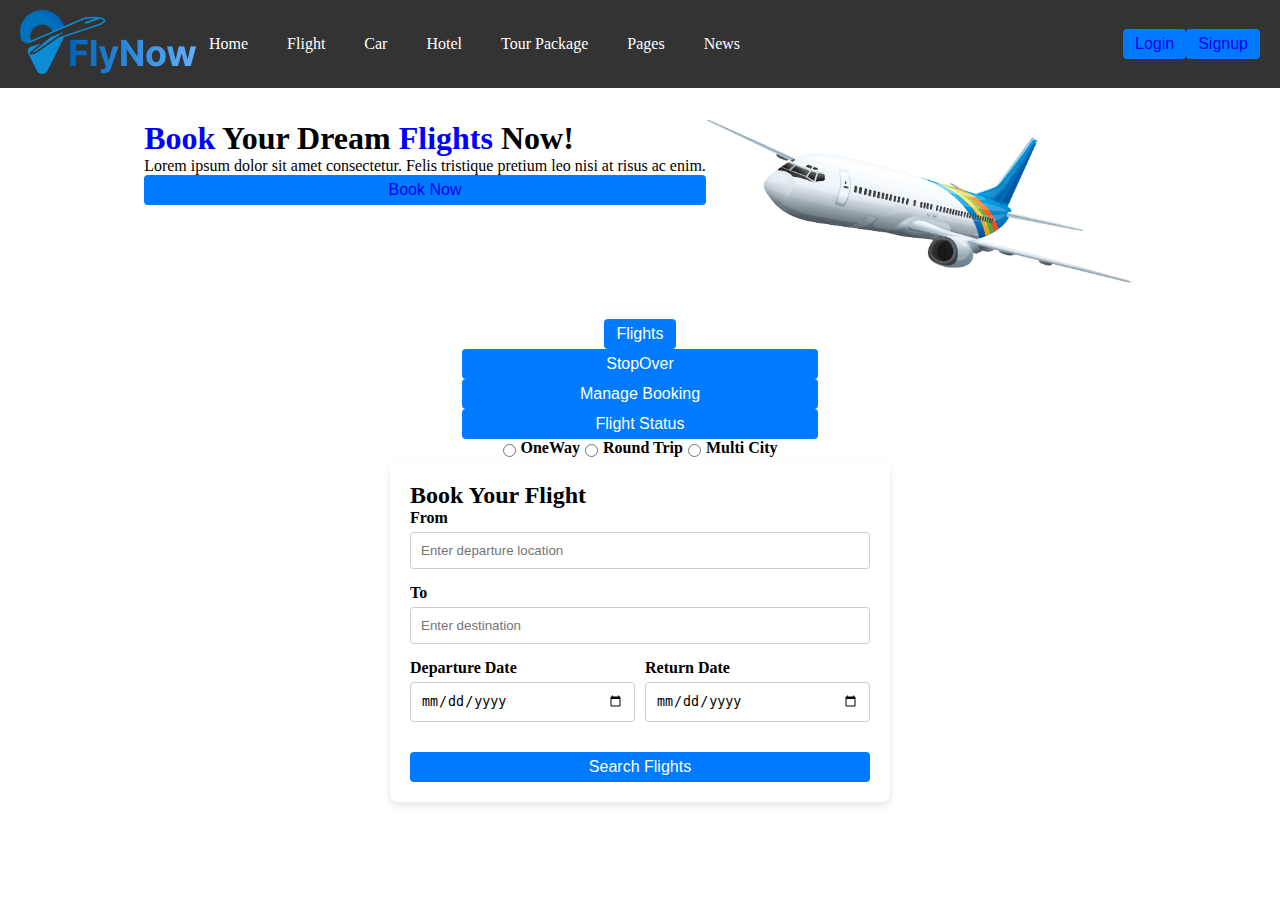
==== index.htm @ a7af7916 "added" ====
<!DOCTYPE html>
<html lang="en">
  <head>
    <meta charset="UTF-8" />
    <meta name="viewport" content="width=device-width, initial-scale=1.0" />
    <title>Document</title>
    <link href='https://unpkg.com/boxicons@2.1.4/css/boxicons.min.css' rel='stylesheet'>

    <link rel="stylesheet" href="style.css" />
  </head>
  <body>
<nav>
        <div class="main-menu__left">
            <div class="main-menu__logo">
                <a href="">
                    <img src="/Images/logo.png" alt="FlyNow" />
                </a>
            </div>
            <div class="hamburger">
                <div></div>
                <div></div>
                <div></div>
            </div>
            <div class="main-menu__nav">
                <ul class="main-menu__list">
                    <li class="current">
                        <a href="index.html" class="active">Home</a>
                    </li>
                    <li class="dropdown">
                        <a href="#">Flight</a>
                        <ul class="sub-menu">
                            <li><a href="flight-listing.html">Flight Listing</a></li>
                            <li><a href="flight-booking.html">Flight Booking</a></li>
                        </ul>
                    </li>
                    <li class="dropdown">
                        <a href="#">Car</a>
                        <ul class="sub-menu">
                            <li><a href="car-listing.html">Car Listing</a></li>
                            <li><a href="car-booking.html">Car Booking</a></li>
                            <li><a href="car-detail.html">Car Detail</a></li>
                        </ul>
                    </li>
                    <li class="dropdown">
                        <a href="#">Hotel</a>
                        <ul class="sub-menu">
                            <li><a href="hotel-listing.html">Hotel Listing</a></li>
                            <li><a href="hotel-booking.html">Hotel Booking</a></li>
                            <li><a href="hotel-detail.html">Hotel Detail</a></li>
                        </ul>
                    </li>
                    <li><a href="tour-packages.html">Tour Package</a></li>
                    <li class="dropdown">
                        <a href="#">Pages</a>
                        <ul class="sub-menu">
                            <li><a href="about-us.html">About</a></li>
                            <li><a href="contact.html">Contact</a></li>
                            <li><a href="privacy-policy.html">Privacy Policy</a></li>
                            <li><a href="login.html">Login</a></li>
                            <li><a href="sign-up.html">Signup</a></li>
                        </ul>
                    </li>
                    <li class="dropdown">
                        <a href="#">News</a>
                        <ul class="sub-menu">
                            <li><a href="blog-listing.html">News Listing</a></li>
                            <li><a href="blog-detail.html">News Detail</a></li>
                        </ul>
                    </li>
                </ul>
            </div>
        </div>
        <div class="main-menu__right">
          <button> <a href="/login.htm">Login</a></button> 
          <button>  <a href="/login.htm">Signup</a> </button>
        </div>
    </nav>

    <div class="section1">
      <div class="section1_part1">
        <h1 class="">
          <span class="section1_part1_span">Book</span> Your Dream
          <span class="section1_part1_span">Flights</span> Now!
        </h1>
        <p class="dark-gray mb-24">
          Lorem ipsum dolor sit amet consectetur. Felis tristique pretium leo
          nisi at risus ac enim.
        </p>
         <button> <a href="./flight-booking.html">Book Now</a></button>
      </div>

      <div class="">
        <div class="imageSection1">
          <img src="./Images/plane.png" alt="" />
        </div>
      </div>
    </div>





    <div class="section3">


      <div class="section3_sub">


        <div class="section3_sub1">
          
          <button>Flights</button>
         
        </div>

        <div class="section3_sub2">
          <button>StopOver</button>
          <button>Manage Booking</button>
          <button>Flight Status</button>
        </div>


        <div class="section3_sub3">

          <input type="radio">
          <label for="">OneWay</label>

          <input type="radio">
          <label for="">Round Trip</label>

          <input type="radio">
          <label for="">Multi City</label>

        </div>


           <div class="booking-form">
        <h2>Book Your Flight</h2>
        <form>
            <div class="form-group">
                <label for="from">From</label>
                <input type="text" id="from" name="from" placeholder="Enter departure location">
            </div>
            <div class="form-group">
                <label for="to">To</label>
                <input type="text" id="to" name="to" placeholder="Enter destination">
            </div>
            <div class="form-group inline">
                <div class="form-group">
                    <label for="departure-date">Departure Date</label>
                    <input type="date" id="departure-date" name="departure-date">
                </div>
                <div class="form-group">
                    <label for="return-date">Return Date</label>
                    <input type="date" id="return-date" name="return-date">
                </div>
            </div>
            <button id="btnfly" >Search Flights</button>
        </form>
    </div>
      </div>


      
    </div>



    <div class="display" id="display"></div>


    <script src="/script.js"></script>
  </body>
</html>
---- style.css ----
* {
            margin: 0;
            padding: 0;
            box-sizing: border-box;
        }
        nav {
            display: flex;
            justify-content: space-between;
            align-items: center;
            padding: 10px 20px;
            background-color: #333;
            color: white;
        }
        .main-menu__left, .main-menu__right {
            display: flex;
            align-items: center;
        }
        .main-menu__nav {
            display: flex;
        }
        .main-menu__list {
            list-style: none;
            display: flex;
            gap: 15px;
        }
        .main-menu__list li {
            position: relative;
        }
        .main-menu__list a {
            text-decoration: none;
            color: white;
            padding: 8px 12px;
            transition: background 0.3s;
        }
        .main-menu__list a:hover {
            background-color: #555;
        }
        .dropdown .sub-menu {
            display: none;
            position: absolute;
            top: 100%;
            left: 0;
            background: #444;
            list-style: none;
            padding: 10px 0;
            box-shadow: 0 2px 5px rgba(0, 0, 0, 0.2);
        }
        .dropdown:hover .sub-menu {
            display: block;
        }
        .sub-menu li {
            padding: 5px 20px;
        }
        .sub-menu a {
            color: white;
            text-decoration: none;
        }
        .hamburger {
            display: none;
            flex-direction: column;
            cursor: pointer;
        }
        .hamburger div {
            width: 25px;
            height: 3px;
            background: white;
            margin: 3px 0;
        }
        @media screen and (max-width: 768px) {
            .main-menu__nav {
                display: none;
                flex-direction: column;
                background: #333;
                width: 100%;
            }
            .main-menu__list {
                flex-direction: column;
                gap: 0;
            }
            .dropdown:hover .sub-menu {
                display: none;
            }
            .hamburger {
                display: flex;
            }
            .main-menu__nav.active {
                display: flex;
            }
        }

.section1 {
     display: flex
;
    justify-content: center;
    margin-top: 2rem;
}

.imageSection1 {
  max-width: 430px;
}

.imageSection1 img {
  width: 100%;
  height: 100%;
}

.section1_part1 {
}
.section1_part1_span {
  color: blue;
}

a {
  text-decoration: none;
}


.section3{

  margin-top: 2rem;
}

.section3_sub3{

  display: flex;
  gap: 5px;
}

.section3_sub{

  display: flex;
  flex-direction: column;
  justify-content: center;
  align-items: center;
}


.booking-form {
            background-color: #fff;
            padding: 20px;
            border-radius: 8px;
            box-shadow: 0 4px 8px rgba(0, 0, 0, 0.1);
            max-width: 500px;
            width: 100%;
        }
        .form-group {
            margin-bottom: 15px;
        }
        label {
            display: block;
            font-weight: bold;
            margin-bottom: 5px;
        }
        input[type="text"], input[type="date"] {
            width: 100%;
            padding: 10px;
            border: 1px solid #ccc;
            border-radius: 4px;
        }
        .form-group.inline {
            display: flex;
            gap: 10px;
        }
        .form-group.inline .form-group {
            flex: 1;
        }
        button {
            width: 100%;
            padding: 10px;
            background-color: #007bff;
            color: white;
            border: none;
            border-radius: 4px;
            cursor: pointer;
            font-size: 16px;
        }
        button:hover {
            background-color: #0056b3;
        }

 table {
            width: 100%;
            border-collapse: collapse;
            margin-bottom: 20px;
        }
        th, td {
            padding: 12px;
            border: 1px solid #ddd;
            text-align: left;
        }
        th {
            background-color: #007BFF;
            color: white;
        }
        tr:nth-child(even) {
            background-color: #f2f2f2;
        }
        button {
            padding: 6px 12px;
            border: none;
            cursor: pointer;
            border-radius: 4px;
        }
        .delete-btn {
            background-color: #dc3545;
            color: white;
        }
        .add-btn {
            background-color: #28a745;
            color: white;
        }
        .add-btn:hover, .delete-btn:hover {
            opacity: 0.8;
        }
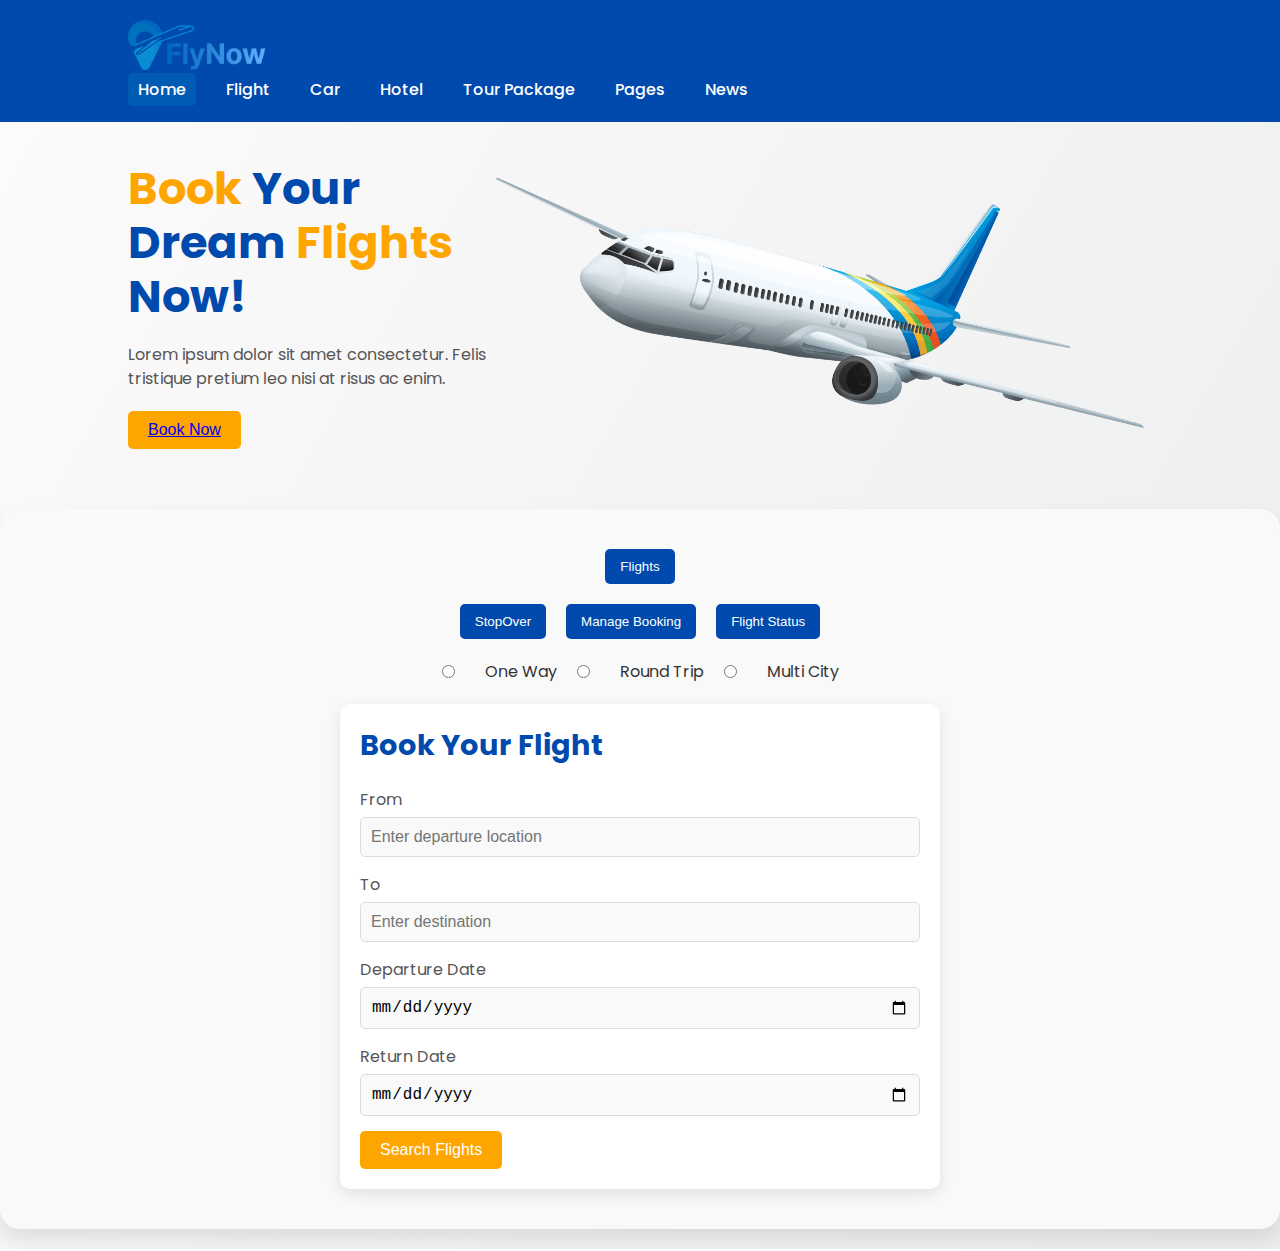
==== commit bf4222ca: "added all" ====
--- a/index.htm
+++ b/index.htm
@@ -3,77 +3,283 @@
   <head>
     <meta charset="UTF-8" />
     <meta name="viewport" content="width=device-width, initial-scale=1.0" />
-    <title>Document</title>
-    <link href='https://unpkg.com/boxicons@2.1.4/css/boxicons.min.css' rel='stylesheet'>
-
-    <link rel="stylesheet" href="style.css" />
+    <title>FlyNow</title>
+    <link href="https://unpkg.com/boxicons@2.1.4/css/boxicons.min.css" rel="stylesheet">
+    <link href="https://fonts.googleapis.com/css2?family=Poppins:wght@300;400;600&display=swap" rel="stylesheet">
+    <style>
+      * {
+        margin: 0;
+        padding: 0;
+        box-sizing: border-box;
+      }
+
+      body {
+        font-family: 'Poppins', sans-serif;
+        background: linear-gradient(120deg, #fdfbfb, #ebedee);
+        color: #333;
+      }
+
+      nav {
+        background: #004aad;
+        padding: 20px 10%;
+        display: flex;
+        justify-content: space-between;
+        align-items: center;
+      }
+
+      nav .main-menu__logo img {
+        max-height: 50px;
+      }
+
+      nav .main-menu__nav ul {
+        list-style: none;
+        display: flex;
+        gap: 20px;
+      }
+
+      nav .main-menu__nav ul li {
+        position: relative;
+      }
+
+      nav .main-menu__nav ul li a {
+        text-decoration: none;
+        color: white;
+        font-weight: 500;
+        padding: 5px 10px;
+        transition: 0.3s;
+      }
+
+      nav .main-menu__nav ul li a:hover,
+      nav .main-menu__nav ul li a.active {
+        background: #005bb5;
+        border-radius: 5px;
+      }
+
+      nav .main-menu__nav ul li .sub-menu {
+        display: none;
+        position: absolute;
+        background: white;
+        color: #004aad;
+        top: 100%;
+        left: 0;
+        box-shadow: 0 5px 15px rgba(0, 0, 0, 0.1);
+        border-radius: 5px;
+        overflow: hidden;
+        z-index: 10;
+      }
+
+      nav .main-menu__nav ul li:hover .sub-menu {
+        display: block;
+      }
+
+      nav .main-menu__nav ul li .sub-menu li a {
+        padding: 10px 15px;
+        display: block;
+        color: #333;
+      }
+
+      .section1 {
+        display: flex;
+        align-items: center;
+        justify-content: space-between;
+        padding: 40px 10%;
+      }
+
+      .section1_part1 {
+        max-width: 600px;
+      }
+
+      .section1_part1 h1 {
+        font-size: 2.8rem;
+        line-height: 1.2;
+        color: #004aad;
+      }
+
+      .section1_part1_span {
+        color: #ffa500;
+      }
+
+      .section1_part1 p {
+        margin: 20px 0;
+        color: #555;
+        font-size: 1rem;
+        line-height: 1.5;
+      }
+
+      .section1_part1 button {
+        background: #ffa500;
+        color: white;
+        border: none;
+        padding: 10px 20px;
+        font-size: 1rem;
+        border-radius: 5px;
+        cursor: pointer;
+        transition: background 0.3s;
+      }
+
+      .section1_part1 button:hover {
+        background: #ff8c00;
+      }
+
+      .imageSection1 img {
+        max-width: 100%;
+        height: auto;
+        border-radius: 10px;
+      }
+
+      .section3 {
+        background: #f9f9f9;
+        padding: 40px 10%;
+        border-radius: 20px;
+        margin: 20px auto;
+        box-shadow: 0 10px 20px rgba(0, 0, 0, 0.1);
+      }
+
+      .section3_sub1,
+      .section3_sub2,
+      .section3_sub3 {
+        display: flex;
+        gap: 20px;
+        justify-content: center;
+        margin-bottom: 20px;
+      }
+
+      .section3_sub button {
+        background: #004aad;
+        color: white;
+        border: none;
+        padding: 10px 15px;
+        border-radius: 5px;
+        cursor: pointer;
+        transition: background 0.3s;
+      }
+
+      .section3_sub button:hover {
+        background: #003580;
+      }
+
+      .section3_sub3 input[type="radio"] {
+        margin-right: 10px;
+      }
+
+      .booking-form {
+        background: white;
+        padding: 20px;
+        border-radius: 10px;
+        box-shadow: 0 5px 15px rgba(0, 0, 0, 0.1);
+        max-width: 600px;
+        margin: 0 auto;
+      }
+
+      .booking-form h2 {
+        color: #004aad;
+        font-size: 1.8rem;
+        margin-bottom: 20px;
+      }
+
+      .form-group {
+        margin-bottom: 15px;
+      }
+
+      .form-group label {
+        display: block;
+        margin-bottom: 5px;
+        color: #555;
+      }
+
+      .form-group input[type="text"],
+      .form-group input[type="date"] {
+        width: 100%;
+        padding: 10px;
+        border: 1px solid #ddd;
+        border-radius: 5px;
+        font-size: 1rem;
+        background: #f9f9f9;
+      }
+
+      .form-group input:focus {
+        border-color: #004aad;
+        outline: none;
+      }
+
+      #btnfly {
+        background: #ffa500;
+        color: white;
+        border: none;
+        padding: 10px 20px;
+        font-size: 1rem;
+        border-radius: 5px;
+        cursor: pointer;
+        transition: background 0.3s;
+      }
+
+      #btnfly:hover {
+        background: #ff8c00;
+      }
+
+      .display {
+        margin: 40px 10%;
+        text-align: center;
+      }
+    </style>
   </head>
   <body>
-<nav>
-        <div class="main-menu__left">
-            <div class="main-menu__logo">
-                <a href="">
-                    <img src="/Images/logo.png" alt="FlyNow" />
-                </a>
-            </div>
-            <div class="hamburger">
-                <div></div>
-                <div></div>
-                <div></div>
-            </div>
-            <div class="main-menu__nav">
-                <ul class="main-menu__list">
-                    <li class="current">
-                        <a href="index.html" class="active">Home</a>
-                    </li>
-                    <li class="dropdown">
-                        <a href="#">Flight</a>
-                        <ul class="sub-menu">
-                            <li><a href="flight-listing.html">Flight Listing</a></li>
-                            <li><a href="flight-booking.html">Flight Booking</a></li>
-                        </ul>
-                    </li>
-                    <li class="dropdown">
-                        <a href="#">Car</a>
-                        <ul class="sub-menu">
-                            <li><a href="car-listing.html">Car Listing</a></li>
-                            <li><a href="car-booking.html">Car Booking</a></li>
-                            <li><a href="car-detail.html">Car Detail</a></li>
-                        </ul>
-                    </li>
-                    <li class="dropdown">
-                        <a href="#">Hotel</a>
-                        <ul class="sub-menu">
-                            <li><a href="hotel-listing.html">Hotel Listing</a></li>
-                            <li><a href="hotel-booking.html">Hotel Booking</a></li>
-                            <li><a href="hotel-detail.html">Hotel Detail</a></li>
-                        </ul>
-                    </li>
-                    <li><a href="tour-packages.html">Tour Package</a></li>
-                    <li class="dropdown">
-                        <a href="#">Pages</a>
-                        <ul class="sub-menu">
-                            <li><a href="about-us.html">About</a></li>
-                            <li><a href="contact.html">Contact</a></li>
-                            <li><a href="privacy-policy.html">Privacy Policy</a></li>
-                            <li><a href="login.html">Login</a></li>
-                            <li><a href="sign-up.html">Signup</a></li>
-                        </ul>
-                    </li>
-                    <li class="dropdown">
-                        <a href="#">News</a>
-                        <ul class="sub-menu">
-                            <li><a href="blog-listing.html">News Listing</a></li>
-                            <li><a href="blog-detail.html">News Detail</a></li>
-                        </ul>
-                    </li>
-                </ul>
-            </div>
-        </div>
-        <div class="main-menu__right">
-          <button> <a href="/login.htm">Login</a></button> 
-          <button>  <a href="/login.htm">Signup</a> </button>
-        </div>
+    <nav>
+      <div class="main-menu__left">
+        <div class="main-menu__logo">
+          <a href="">
+            <img src="/Images/logo.png" alt="FlyNow" />
+          </a>
+        </div>
+        <div class="main-menu__nav">
+          <ul class="main-menu__list">
+            <li class="current">
+              <a href="index.html" class="active">Home</a>
+            </li>
+            <li class="dropdown">
+              <a href="#">Flight</a>
+              <ul class="sub-menu">
+                <li><a href="flight-listing.html">Flight Listing</a></li>
+                <li><a href="flight-booking.html">Flight Booking</a></li>
+              </ul>
+            </li>
+            <li class="dropdown">
+              <a href="#">Car</a>
+              <ul class="sub-menu">
+                <li><a href="car-listing.html">Car Listing</a></li>
+                <li><a href="car-booking.html">Car Booking</a></li>
+                <li><a href="car-detail.html">Car Detail</a></li>
+              </ul>
+            </li>
+            <li class="dropdown">
+              <a href="#">Hotel</a>
+              <ul class="sub-menu">
+                <li><a href="hotel-listing.html">Hotel Listing</a></li>
+                <li><a href="hotel-booking.html">Hotel Booking</a></li>
+                <li><a href="hotel-detail.html">Hotel Detail</a></li>
+              </ul>
+            </li>
+            <li><a href="tour-packages.html">Tour Package</a></li>
+            <li class="dropdown">
+              <a href="#">Pages</a>
+              <ul class="sub-menu">
+                <li><a href="about-us.html">About</a></li>
+                <li><a href="contact.html">Contact</a></li>
+                <li><a href="privacy-policy.html">Privacy Policy</a></li>
+                <li><a href="login.html">Login</a></li>
+                <li><a href="sign-up.html">Signup</a></li>
+              </ul>
+            </li>
+            <li class="dropdown">
+              <a href="#">News</a>
+              <ul class="sub-menu">
+                <li><a href="blog-listing.html">News Listing</a></li>
+                <li><a href="blog-detail.html">News Detail</a></li>
+              </ul>
+            </li>
+          </ul>
+        </div>
+      </div>
     </nav>
 
     <div class="section1">
@@ -86,7 +292,7 @@
           Lorem ipsum dolor sit amet consectetur. Felis tristique pretium leo
           nisi at risus ac enim.
         </p>
-         <button> <a href="./flight-booking.html">Book Now</a></button>
+        <button><a href="./flight-booking.html">Book Now</a></button>
       </div>
 
       <div class="">
@@ -96,20 +302,10 @@
       </div>
     </div>
 
-
-
-
-
     <div class="section3">
-
-
       <div class="section3_sub">
-
-
         <div class="section3_sub1">
-          
-          <button>Flights</button>
-         
+          <button id="flightDisplay">Flights</button>
         </div>
 
         <div class="section3_sub2">
@@ -118,56 +314,48 @@
           <button>Flight Status</button>
         </div>
 
-
         <div class="section3_sub3">
-
-          <input type="radio">
-          <label for="">OneWay</label>
-
-          <input type="radio">
-          <label for="">Round Trip</label>
-
-          <input type="radio">
-          <label for="">Multi City</label>
-
-        </div>
-
-
-           <div class="booking-form">
-        <h2>Book Your Flight</h2>
-        <form>
+          <input type="radio" id="oneway" name="trip" />
+          <label for="oneway">One Way</label>
+
+          <input type="radio" id="roundtrip" name="trip" />
+          <label for="roundtrip">Round Trip</label>
+
+          <input type="radio" id="multicity" name="trip" />
+          <label for="multicity">Multi City</label>
+        </div>
+
+        <div class="booking-form">
+          <h2>Book Your Flight</h2>
+          <form>
             <div class="form-group">
-                <label for="from">From</label>
-                <input type="text" id="from" name="from" placeholder="Enter departure location">
+              <label for="from">From</label>
+              <input type="text" id="from" name="from" placeholder="Enter departure location" />
             </div>
             <div class="form-group">
-                <label for="to">To</label>
-                <input type="text" id="to" name="to" placeholder="Enter destination">
+              <label for="to">To</label>
+              <input type="text" id="to" name="to" placeholder="Enter destination" />
             </div>
             <div class="form-group inline">
-                <div class="form-group">
-                    <label for="departure-date">Departure Date</label>
-                    <input type="date" id="departure-date" name="departure-date">
-                </div>
-                <div class="form-group">
-                    <label for="return-date">Return Date</label>
-                    <input type="date" id="return-date" name="return-date">
-                </div>
+              <div class="form-group">
+                <label for="departure-date">Departure Date</label>
+                <input type="date" id="departure-date" name="departure-date" />
+              </div>
+              <div class="form-group">
+                <label for="return-date">Return Date</label>
+                <input type="date" id="return-date" name="return-date" />
+              </div>
             </div>
-            <button id="btnfly" >Search Flights</button>
-        </form>
+            <button id="btnfly">Search Flights</button>
+          </form>
+
+        
+        </div>
+      </div>
     </div>
-      </div>
-
-
-      
-    </div>
-
-
-
-    <div class="display" id="display"></div>
-
+
+      <div  id="display"></div>
 
     <script src="/script.js"></script>
   </body>
-</html>
+</html>